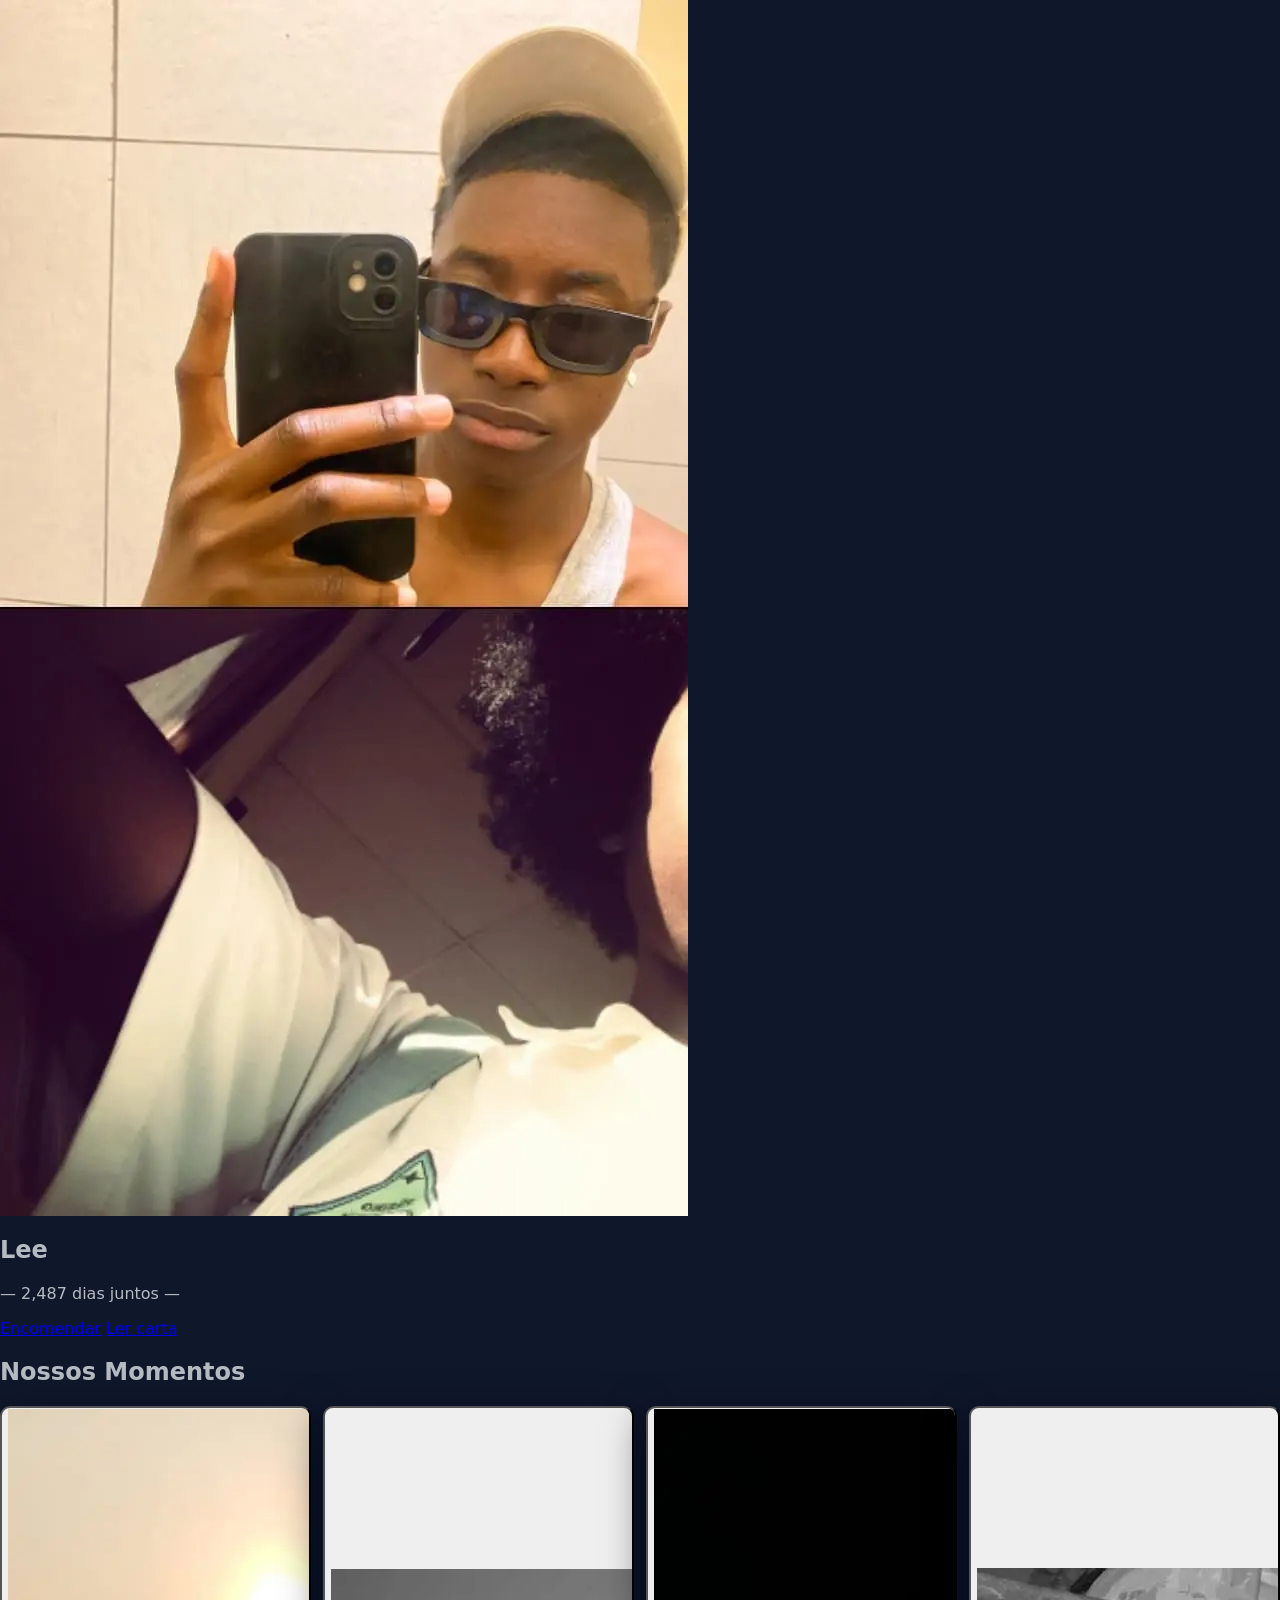
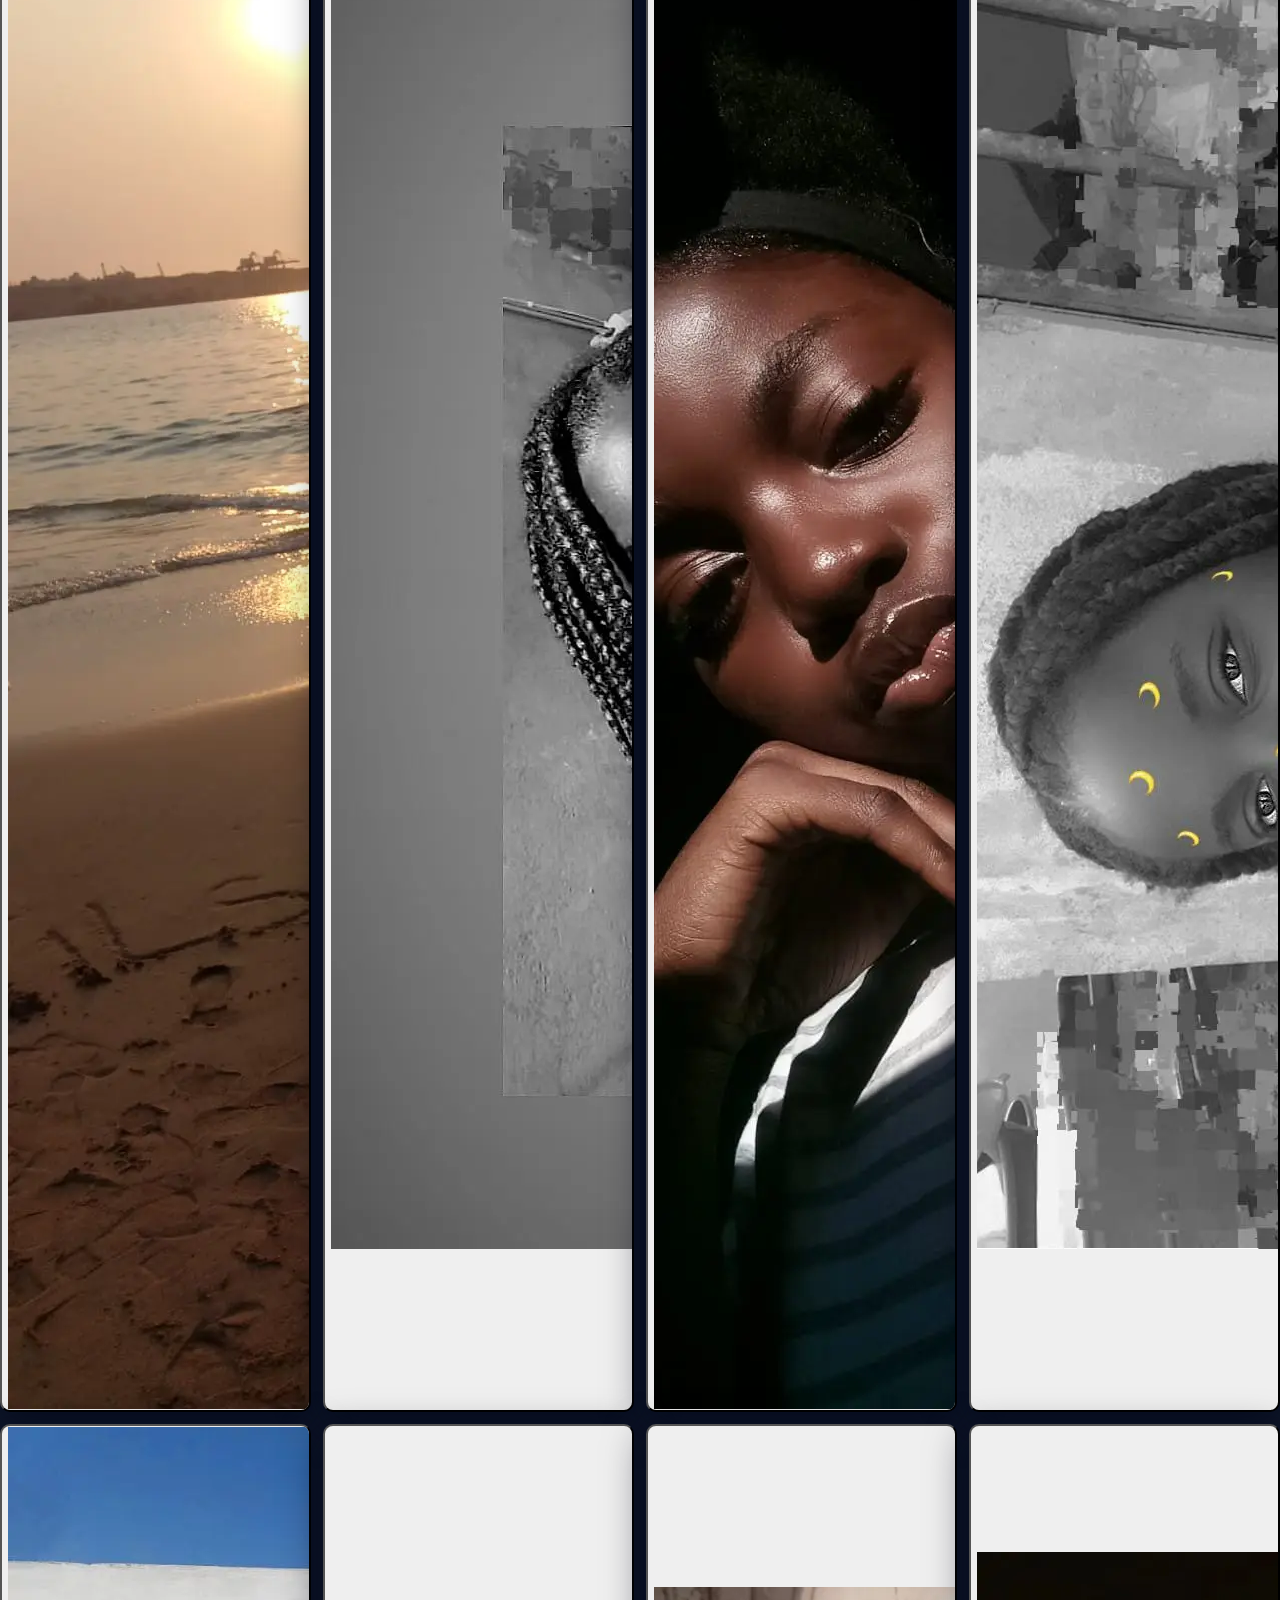
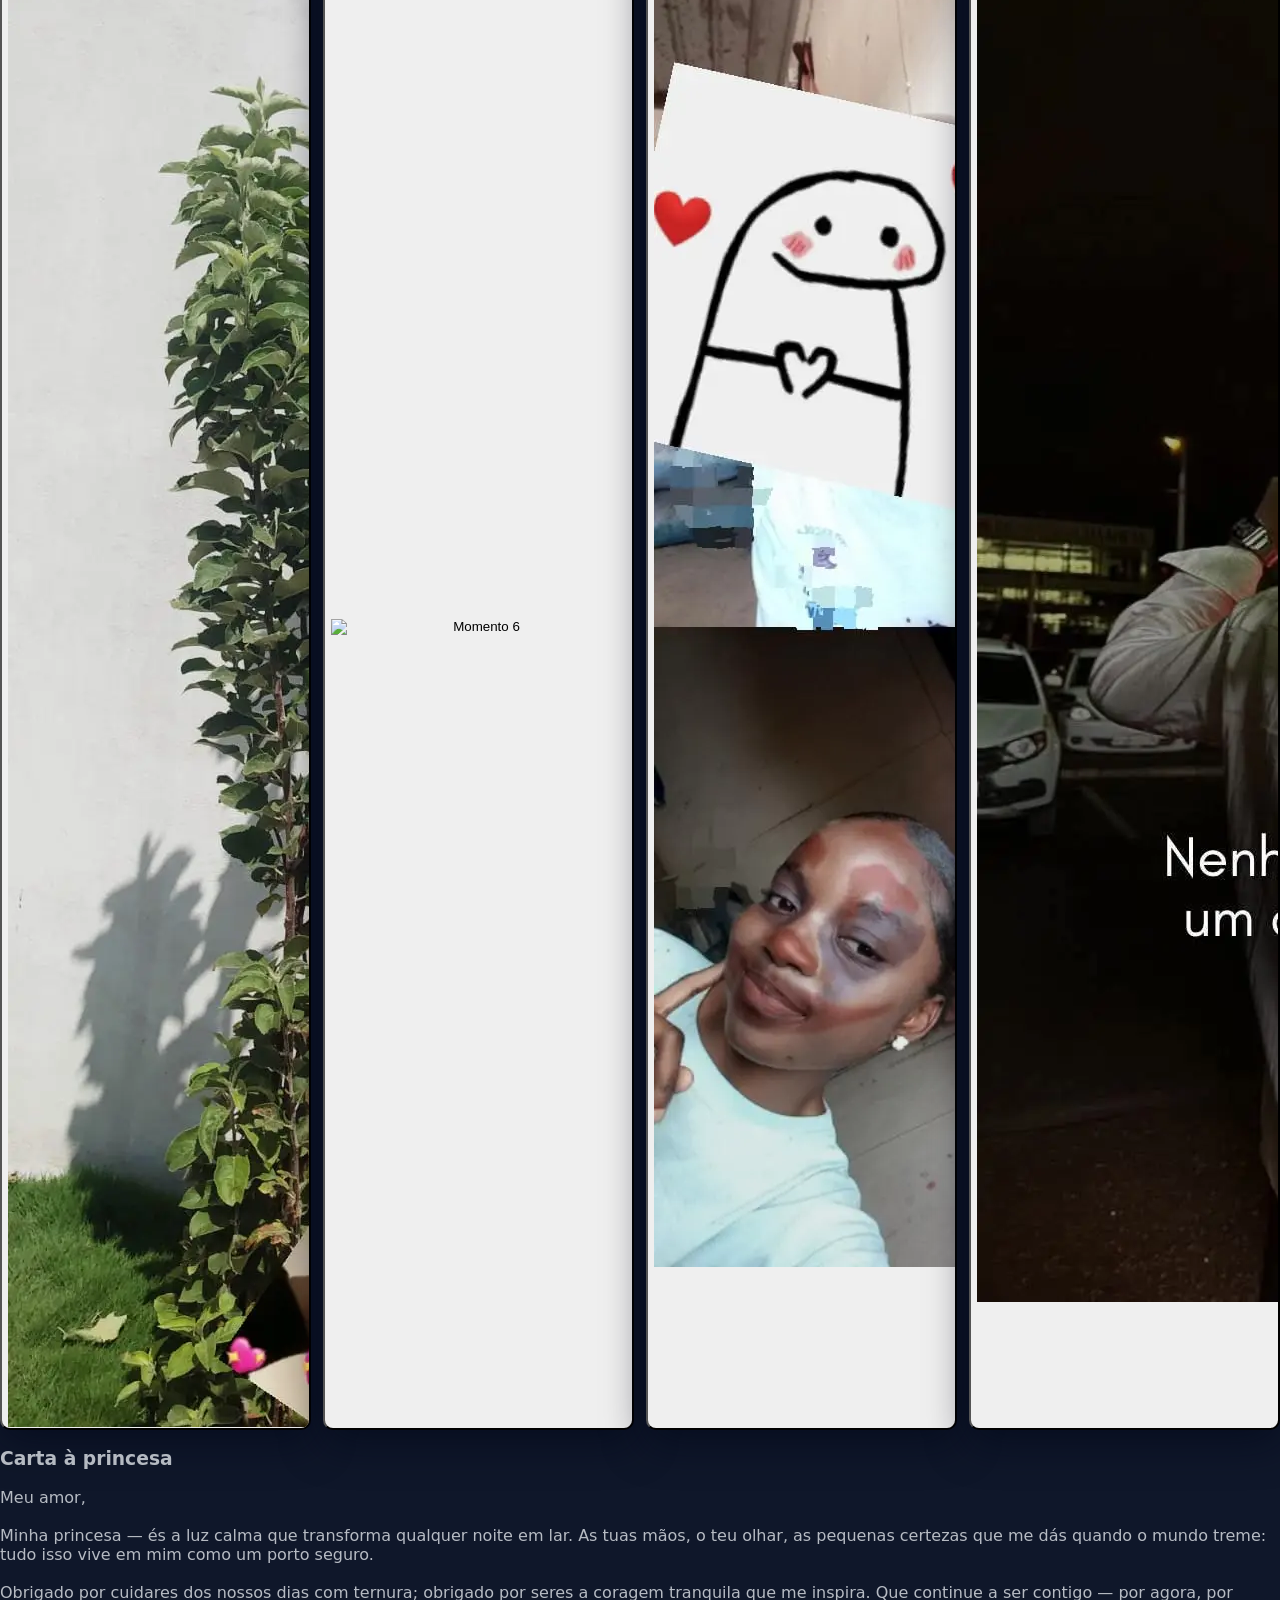
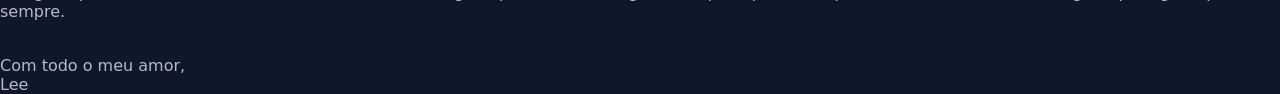
==== public/clients/lee/index.html @ a68dd2dd "lee foi adicionado" ====
<!doctype html>
<html lang="pt" class="scroll-smooth">
<head>
  <meta charset="utf-8" />
  <meta name="viewport" content="width=device-width,initial-scale=1" />
  <title>Lee — Moonlight • LoveLive</title>
  <meta name="description" content="Página Moonlight — amor sob a lua. Fotos e carta dedicada.">
  <script src="https://cdn.tailwindcss.com"></script>

  <script>
    tailwind.config = {
      theme: {
        extend: {
          colors: {
            moon: { deep: '#0F172A', soft: '#1E293B', silver: '#E5E7EB', glow: '#A78BFA' }
          },
          fontFamily: { display: ['Playfair Display','serif'], ui: ['Inter','sans-serif'] }
        }
      }
    }
  </script>

  <style>
    :root{ --accent:#A78BFA; --bg:#0F172A; --muted:rgba(230,233,238,0.78); }
    body{margin:0;background:var(--bg);color:var(--muted);font-family:Inter,system-ui; -webkit-font-smoothing:antialiased;}
    .photo{object-fit:cover;display:block}
    .polaroid{border-radius:10px;overflow:hidden;box-shadow:0 12px 40px rgba(2,6,23,0.6)}
    .grid-gallery{display:grid;gap:.75rem;grid-template-columns:repeat(2,1fr)}
    @media(min-width:768px){ .grid-gallery{grid-template-columns:repeat(4,1fr)} }
    .ll-lightbox{position:fixed;inset:0;display:none;align-items:center;justify-content:center;z-index:9999;background:rgba(2,6,23,0.96);padding:2rem}
    .ll-lightbox.open{display:flex}
    .ll-lightbox img{max-width:92vw;max-height:88vh;border-radius:12px;box-shadow:0 40px 120px rgba(8,10,30,0.75)}
    .ll-close,.ll-prev,.ll-next{position:absolute;background:rgba(0,0,0,0.45);color:#fff;border:none;padding:8px 10px;border-radius:8px;cursor:pointer}
    .reveal{animation:fadeUp .52s cubic-bezier(.2,.9,.2,1) forwards}
    @keyframes fadeUp{from{opacity:0;transform:translateY(12px)}to{opacity:1;transform:translateY(0)}}
    @media (prefers-reduced-motion: reduce){ .reveal{animation:none} }
  </style>
</head>
<body class="antialiased bg-moon-deep text-moon-silver">
  <main class="max-w-3xl mx-auto p-6">
    <!-- HERO -->
    <section class="text-center py-8">
      <div class="mx-auto w-56 h-56 rounded-full overflow-hidden ring-8 ring-moon-soft shadow-lg">
        <img src="./assets/hero.webp" alt="Hero Lee" class="w-full h-full photo">
      </div>
      <h1 class="text-4xl font-bold text-white mt-6">Lee</h1>
      <p id="days" class="text-moon-silver/80 mt-2">— X dias juntos —</p>

      <div class="mt-6 flex justify-center gap-3">
        <a href="https://wa.me/258932783626?text=Olá!%20Quero%20encomendar%20o%20template%20Moonlight" class="px-4 py-2 bg-[--accent] text-white rounded-md">Encomendar</a>
        <a href="#carta" class="px-4 py-2 border border-white/10 text-white rounded-md">Ler carta</a>
      </div>
    </section>

    <!-- GALLERY -->
    <section class="mt-8">
      <h2 class="text-xl font-semibold text-white mb-3">Nossos Momentos</h2>
      <div id="gallery" class="grid-gallery">
        <button class="polaroid" data-index="0"><img class="w-full h-48 rounded-md photo gallery-img" src="./assets/gallery-01.webp" alt="Momento 1"></button>
        <button class="polaroid" data-index="1"><img class="w-full h-48 rounded-md photo gallery-img" src="./assets/gallery-02.webp" alt="Momento 2"></button>
        <button class="polaroid" data-index="2"><img class="w-full h-48 rounded-md photo gallery-img" src="./assets/gallery-03.webp" alt="Momento 3"></button>
        <button class="polaroid" data-index="3"><img class="w-full h-48 rounded-md photo gallery-img" src="./assets/gallery-04.webp" alt="Momento 4"></button>
        <button class="polaroid" data-index="4"><img class="w-full h-48 rounded-md photo gallery-img" src="./assets/gallery-05.webp" alt="Momento 5"></button>
        <button class="polaroid" data-index="5"><img class="w-full h-48 rounded-md photo gallery-img" src="./assets/gallery-06.webp" alt="Momento 6"></button>
        <button class="polaroid" data-index="6"><img class="w-full h-48 rounded-md photo gallery-img" src="./assets/gallery-07.webp" alt="Momento 7"></button>
        <button class="polaroid" data-index="7"><img class="w-full h-48 rounded-md photo gallery-img" src="./assets/gallery-08.webp" alt="Momento 8"></button>
      </div>
    </section>

    <!-- LETTER (dedicated to "à princesa") -->
    <section id="carta" class="mt-8 bg-moon-soft/6 p-5 rounded-md border border-moon-soft/20 overflow-hidden">
      <h3 class="text-lg font-semibold text-white mb-3">Carta à princesa</h3>
      <article class="prose prose-invert max-w-none">
        <p id="love-paragraph" class="text-moon-silver/90 leading-relaxed opacity-0 translate-y-3">
          Meu amor, <br><br>
          Minha princesa — és a luz calma que transforma qualquer noite em lar. As tuas mãos, o teu olhar, as pequenas certezas que me dás quando o mundo treme: tudo isso vive em mim como um porto seguro. <br><br>
          Obrigado por cuidares dos nossos dias com ternura; obrigado por seres a coragem tranquila que me inspira. Que continue a ser contigo — por agora, por sempre. <br><br>
        </p>

        <div class="mt-6 text-right">
          <div id="signature" class="text-sm text-[--accent] font-semibold opacity-0 scale-95">Com todo o meu amor,</div>
          <div id="sign-name" class="font-display text-2xl text-white font-bold mt-1 opacity-0 translate-y-2">Lee</div>
        </div>
      </article>
    </section>
  </main>

  <!-- LIGHTBOX -->
  <div id="ll-lightbox" class="ll-lightbox" role="dialog" aria-hidden="true">
    <div class="content">
      <button class="ll-close" aria-label="Fechar (Esc)">✕</button>
      <button class="ll-prev" aria-label="Anterior">‹</button>
      <div style="display:flex;flex-direction:column;align-items:center;">
        <img id="ll-img" src="" alt="">
        <div id="ll-caption" class="ll-caption"></div>
        <div class="ll-touchhint">Swipe para navegar</div>
      </div>
      <button class="ll-next" aria-label="Próxima">›</button>
    </div>
  </div>

  <script>
    // lightbox + gallery init (same logic as moonlight)
    const galleryImgs = Array.from(document.querySelectorAll('.gallery-img'));
    const lightbox = document.getElementById('ll-lightbox');
    const llImg = document.getElementById('ll-img');
    const llCaption = document.getElementById('ll-caption');
    const btnClose = document.querySelector('.ll-close');
    const btnPrev = document.querySelector('.ll-prev');
    const btnNext = document.querySelector('.ll-next');
    let currentIndex = 0;

    const items = galleryImgs.map(img => ({ src: img.getAttribute('src'), alt: img.getAttribute('alt') || '' }));

    function openLightbox(index){
      currentIndex = index;
      const it = items[currentIndex];
      llImg.src = it.src; llImg.alt = it.alt;
      llCaption.textContent = it.alt || `Imagem ${currentIndex+1}`;
      lightbox.classList.add('open'); lightbox.setAttribute('aria-hidden','false');
      btnClose.focus(); document.body.style.overflow='hidden';
    }
    function closeLightbox(){ lightbox.classList.remove('open'); lightbox.setAttribute('aria-hidden','true'); llImg.src=''; document.body.style.overflow=''; }
    function next(){ currentIndex=(currentIndex+1)%items.length; updateLightbox(); }
    function prev(){ currentIndex=(currentIndex-1+items.length)%items.length; updateLightbox(); }
    function updateLightbox(){ const it=items[currentIndex]; llImg.src=it.src; llImg.alt=it.alt; llCaption.textContent = it.alt || `Imagem ${currentIndex+1}`; }

    document.querySelectorAll('#gallery [data-index]').forEach(btn=> btn.addEventListener('click', ()=> openLightbox(Number(btn.dataset.index)) ));
    btnClose.addEventListener('click', closeLightbox); btnPrev.addEventListener('click', prev); btnNext.addEventListener('click', next);
    document.addEventListener('keydown', e=> { if (lightbox.classList.contains('open')) { if (e.key==='Escape') closeLightbox(); if (e.key==='ArrowRight') next(); if (e.key==='ArrowLeft') prev(); }});

    // simple touch support
    let startX=0; llImg.addEventListener && llImg.addEventListener('touchstart', e=> startX=e.touches[0].clientX);
    llImg.addEventListener && llImg.addEventListener('touchend', e=> { const dx = e.changedTouches[0].clientX - startX; if (dx>40) prev(); else if (dx < -40) next(); });

    // compute days (edit startISO if necessário)
    (function computeDays(){ const startISO='2020-02-14'; const start=new Date(startISO+'T00:00:00'); const now=new Date(); const days=Math.max(0, Math.floor((now-start)/(1000*60*60*24))); const el=document.getElementById('days'); if (el) el.textContent = `— ${days.toLocaleString()} dias juntos —`; })();

    // reveal animation for letter
    (function(){ document.addEventListener('DOMContentLoaded', ()=> {
      const para = document.getElementById('love-paragraph'); if(!para) return;
      const words = para.innerHTML.split(' ').map(w=> `<span class="word">${w}</span>`).join(' ');
      para.innerHTML = words;
      setTimeout(()=> {
        para.classList.add('reveal');
        const spans = para.querySelectorAll('.word');
        spans.forEach((s,i)=> setTimeout(()=> { s.style.opacity='1'; }, 90 + i*18));
        document.getElementById('signature').classList.add('reveal'); document.getElementById('sign-name').classList.add('reveal');
      }, 420);
    }); })();
  </script>
</body>
</html>
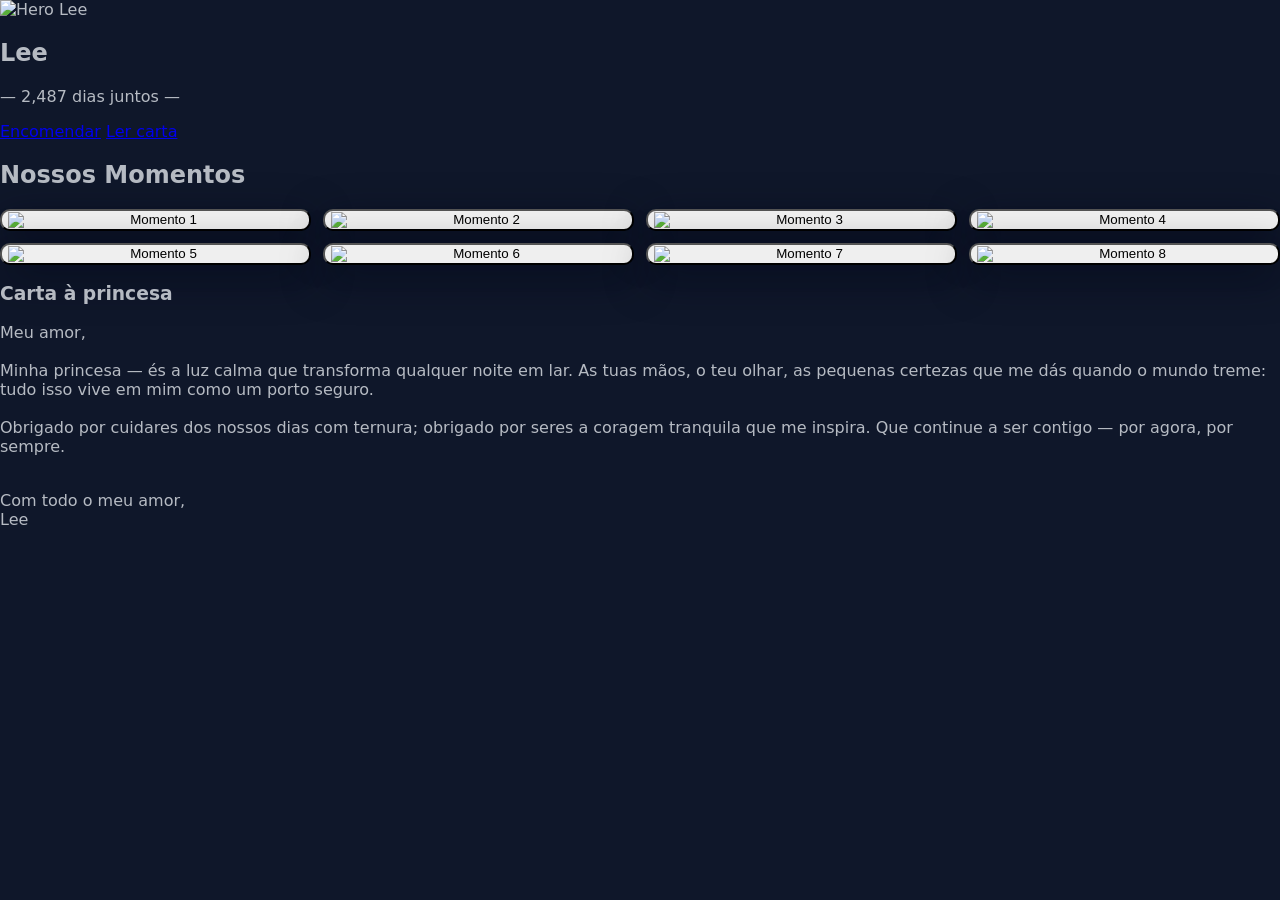
==== commit 97abb8f3: "lee foi adicionado e corrigdo" ====
--- a/public/clients/lee/index.html
+++ b/public/clients/lee/index.html
@@ -41,7 +41,7 @@
     <!-- HERO -->
     <section class="text-center py-8">
       <div class="mx-auto w-56 h-56 rounded-full overflow-hidden ring-8 ring-moon-soft shadow-lg">
-        <img src="./assets/hero.webp" alt="Hero Lee" class="w-full h-full photo">
+        <img src="/clients/lee/assets/hero.webp" alt="Hero Lee" class="w-full h-full photo">
       </div>
       <h1 class="text-4xl font-bold text-white mt-6">Lee</h1>
       <p id="days" class="text-moon-silver/80 mt-2">— X dias juntos —</p>
@@ -56,14 +56,14 @@
     <section class="mt-8">
       <h2 class="text-xl font-semibold text-white mb-3">Nossos Momentos</h2>
       <div id="gallery" class="grid-gallery">
-        <button class="polaroid" data-index="0"><img class="w-full h-48 rounded-md photo gallery-img" src="./assets/gallery-01.webp" alt="Momento 1"></button>
-        <button class="polaroid" data-index="1"><img class="w-full h-48 rounded-md photo gallery-img" src="./assets/gallery-02.webp" alt="Momento 2"></button>
-        <button class="polaroid" data-index="2"><img class="w-full h-48 rounded-md photo gallery-img" src="./assets/gallery-03.webp" alt="Momento 3"></button>
-        <button class="polaroid" data-index="3"><img class="w-full h-48 rounded-md photo gallery-img" src="./assets/gallery-04.webp" alt="Momento 4"></button>
-        <button class="polaroid" data-index="4"><img class="w-full h-48 rounded-md photo gallery-img" src="./assets/gallery-05.webp" alt="Momento 5"></button>
-        <button class="polaroid" data-index="5"><img class="w-full h-48 rounded-md photo gallery-img" src="./assets/gallery-06.webp" alt="Momento 6"></button>
-        <button class="polaroid" data-index="6"><img class="w-full h-48 rounded-md photo gallery-img" src="./assets/gallery-07.webp" alt="Momento 7"></button>
-        <button class="polaroid" data-index="7"><img class="w-full h-48 rounded-md photo gallery-img" src="./assets/gallery-08.webp" alt="Momento 8"></button>
+        <button class="polaroid" data-index="0"><img class="w-full h-48 rounded-md photo gallery-img" src="/clients/lee/assets/gallery-01" alt="Momento 1"></button>
+        <button class="polaroid" data-index="1"><img class="w-full h-48 rounded-md photo gallery-img" src="/clients/lee/gallery-02.webp" alt="Momento 2"></button>
+        <button class="polaroid" data-index="2"><img class="w-full h-48 rounded-md photo gallery-img" src="/clients/lee/gallery-03.webp" alt="Momento 3"></button>
+        <button class="polaroid" data-index="3"><img class="w-full h-48 rounded-md photo gallery-img" src="/clients/lee/gallery-04.webp" alt="Momento 4"></button>
+        <button class="polaroid" data-index="4"><img class="w-full h-48 rounded-md photo gallery-img" src="/clients/lee/gallery-05.webp" alt="Momento 5"></button>
+        <button class="polaroid" data-index="5"><img class="w-full h-48 rounded-md photo gallery-img" src="/clients/lee/gallery-06.webp" alt="Momento 6"></button>
+        <button class="polaroid" data-index="6"><img class="w-full h-48 rounded-md photo gallery-img" src="/clients/lee/gallery-07.webp" alt="Momento 7"></button>
+        <button class="polaroid" data-index="7"><img class="w-full h-48 rounded-md photo gallery-img" src="/clients/lee/gallery-08.webp" alt="Momento 8"></button>
       </div>
     </section>
 
